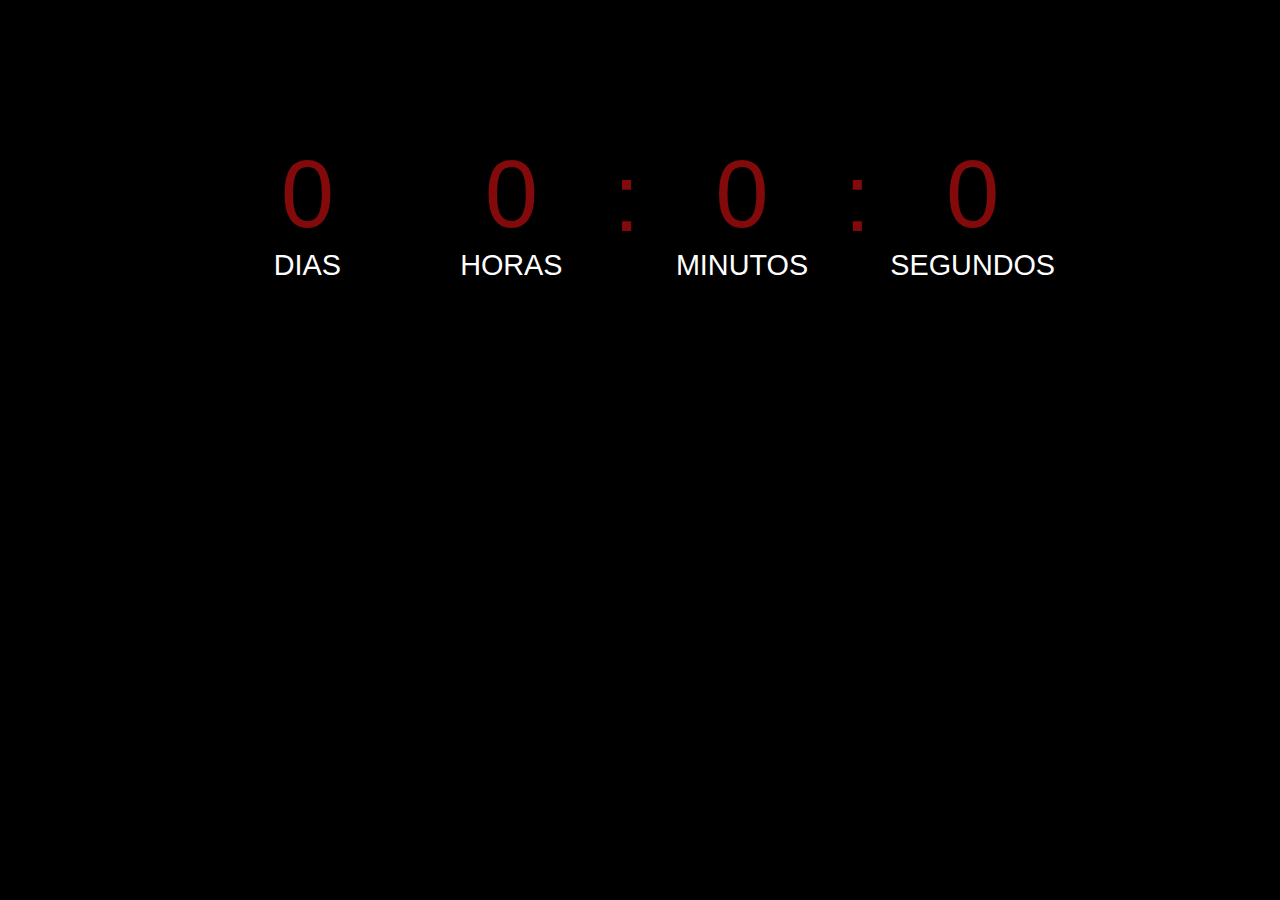
==== index.html @ a1a13dba "fix: reorganized pages" ====
<!DOCTYPE html>
<html lang="pt-BR">
  <head>
    <meta charset="UTF-8" />
    <meta name="viewport" content="width=device-width, initial-scale=1.0" />
    <title>Contagem Regressiva</title>
    <link rel="stylesheet" href="/assets/css/style.css" />
  </head>
  <body>
    <div class="countdown">
      <div class="time">
        <div class="number" id="days">0 <span>dias</span></div>
        <div class="dots"></div>
        <div class="number" id="hours">0 <span>horas</span></div>
        <div class="dots">:</div>
        <div class="number" id="minutes">0 <span>minutos</span></div>
        <div class="dots">:</div>
        <div class="number" id="seconds">0 <span>segundos</span></div>
      </div>
    </div>
    <script src="script.js"></script>
  </body>
</html>
---- assets/css/style.css ----
body {
  font-family: "Arial", sans-serif;
  background-color: #000000; /* Fundo preto */
  text-align: center;
  padding: 50px;
  margin-top: 5rem;
}

h1 {
  font-size: 3em;
  color: #ffffff; /* Cor branca para o título */
}

.countdown {
  background-color: #000000;
  border-radius: 10px;
  padding: 20px;
  box-shadow: 0 0 10px rgba(0, 0, 0, 0.1);
}

.time {
  display: flex;
  justify-content: center;
  gap: 20px;
  font-size: 2em;
}

.number {
  background-color: #000000;
  color: #820a0a;
  font-size: 6rem;
  padding: 10px;
  border-radius: 5px;
  display: flex;
  flex-direction: column; /* Alinha os números e o texto em coluna */
  align-items: center; /* Centraliza o texto horizontalmente */
  justify-content: center; /* Centraliza o conteúdo verticalmente */
  height: 100px; /* Definir uma altura fixa para o bloco */
  width: 80px; /* Definir uma largura fixa */
}

span {
  font-size: 0.3em;
  display: block;
  color: #ffffff;
  text-transform: uppercase;
}

.dots {
  color: #820a0a;
  font-size: 6rem;
  display: flex;
  align-items: flex-start;
  justify-content: center;
  padding: 0 2rem;
  margin-top: 0;
  line-height: 1;
}
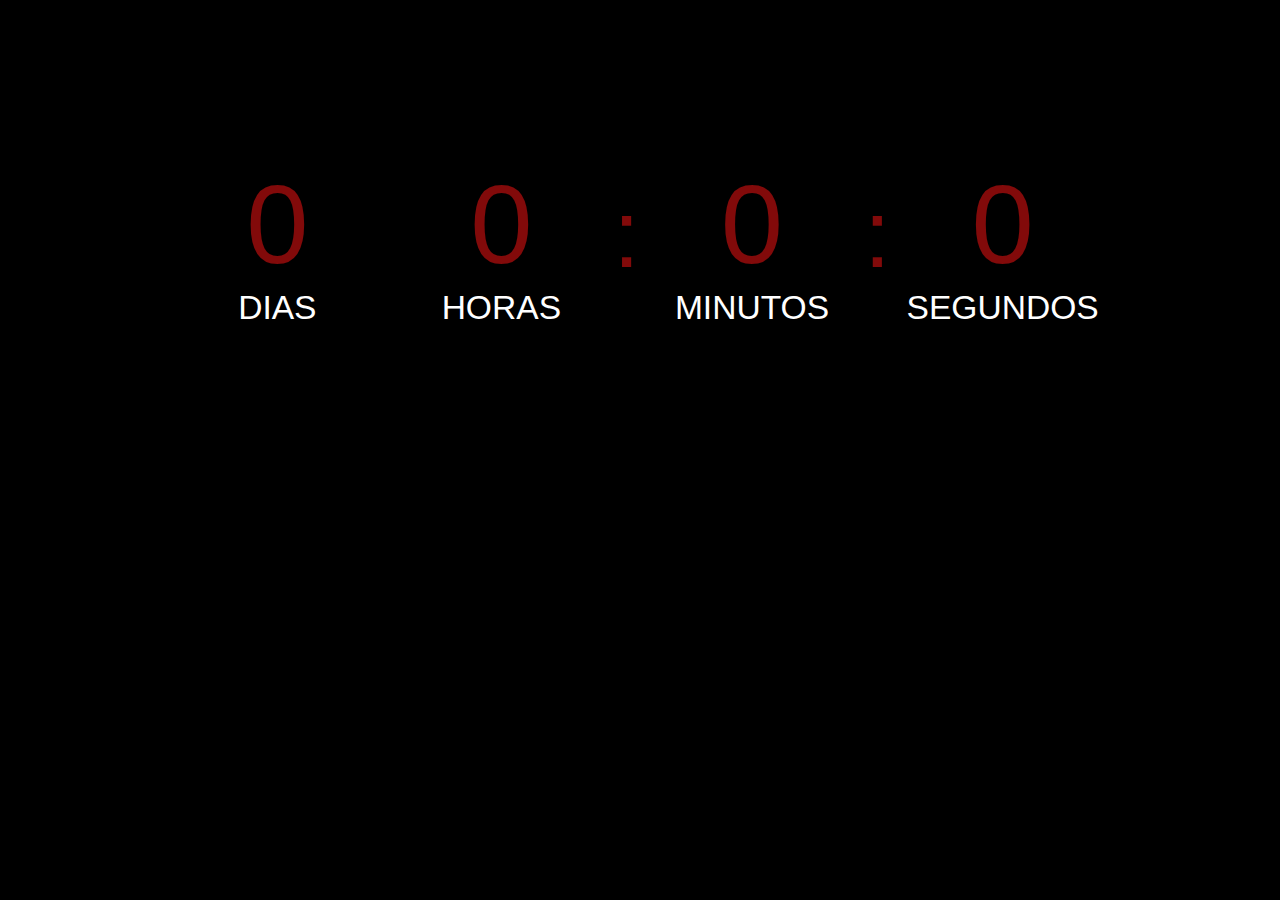
==== commit 4008a1a0: "feat: includded head icon and responsivity" ====
--- a/index.html
+++ b/index.html
@@ -3,8 +3,10 @@
   <head>
     <meta charset="UTF-8" />
     <meta name="viewport" content="width=device-width, initial-scale=1.0" />
-    <title>Contagem Regressiva</title>
-    <link rel="stylesheet" href="/assets/css/style.css" />
+    <title>Countdown</title>
+    <link rel="icon" href="assets/icons/clock.svg" type="image/x-icon" />
+    <meta name="viewport" content="width=device-width, initial-scale=1.0" />
+    <link rel="stylesheet" href="assets/css/style.css" />
   </head>
   <body>
     <div class="countdown">
--- a/assets/css/style.css
+++ b/assets/css/style.css
@@ -1,14 +1,9 @@
 body {
   font-family: "Arial", sans-serif;
-  background-color: #000000; /* Fundo preto */
+  background-color: #000000;
   text-align: center;
   padding: 50px;
   margin-top: 5rem;
-}
-
-h1 {
-  font-size: 3em;
-  color: #ffffff; /* Cor branca para o título */
 }
 
 .countdown {
@@ -23,6 +18,7 @@
   justify-content: center;
   gap: 20px;
   font-size: 2em;
+  flex-wrap: nowrap; /* Prevent breaking into new lines */
 }
 
 .number {
@@ -32,11 +28,10 @@
   padding: 10px;
   border-radius: 5px;
   display: flex;
-  flex-direction: column; /* Alinha os números e o texto em coluna */
-  align-items: center; /* Centraliza o texto horizontalmente */
-  justify-content: center; /* Centraliza o conteúdo verticalmente */
-  height: 100px; /* Definir uma altura fixa para o bloco */
-  width: 80px; /* Definir uma largura fixa */
+  flex-direction: column;
+  align-items: center;
+  justify-content: center;
+  width: 80px;
 }
 
 span {
@@ -50,9 +45,62 @@
   color: #820a0a;
   font-size: 6rem;
   display: flex;
-  align-items: flex-start;
+  align-items: center; /* Align dots with the bottom of the numbers */
   justify-content: center;
   padding: 0 2rem;
-  margin-top: 0;
+  margin-bottom: 20px;
   line-height: 1;
 }
+
+/* Media query for screens wider than 768px (tablets) */
+@media screen and (min-width: 768px) {
+  .number {
+    width: 100px; /* Increase the size of the numbers */
+    font-size: 7rem;
+  }
+}
+
+/* Media query for screens narrower than 768px (mobile devices) */
+@media screen and (max-width: 768px) {
+  .time {
+    gap: 10px; /* Reduce gap between time blocks */
+    font-size: 1.5em; /* Reduce the font size */
+  }
+
+  .number {
+    width: 60px; /* Adjust width */
+    font-size: 4rem; /* Decrease font size */
+    padding: 5px; /* Reduce padding */
+  }
+
+  .dots {
+    font-size: 4rem; /* Decrease the size of the dots */
+    padding: 0 1rem; /* Reduce padding */
+  }
+
+  span {
+    font-size: 0.25em; /* Adjust the size of the labels */
+  }
+}
+
+/* Media query for screens narrower than 480px (small mobile devices) */
+@media screen and (max-width: 480px) {
+  .time {
+    gap: 5px; /* Reduce gap further */
+  }
+
+  .number {
+    width: 50px; /* Adjust width for smaller screens */
+    font-size: 3rem; /* Further decrease font size */
+    padding: 3px; /* Further reduce padding */
+  }
+
+  .dots {
+    font-size: 3rem; /* Further decrease the size of the dots */
+    padding: 0 0.5rem; /* Further reduce padding */
+  }
+
+  span {
+    font-size: 0.2em; /* Adjust the size of the labels even more */
+  }
+}
